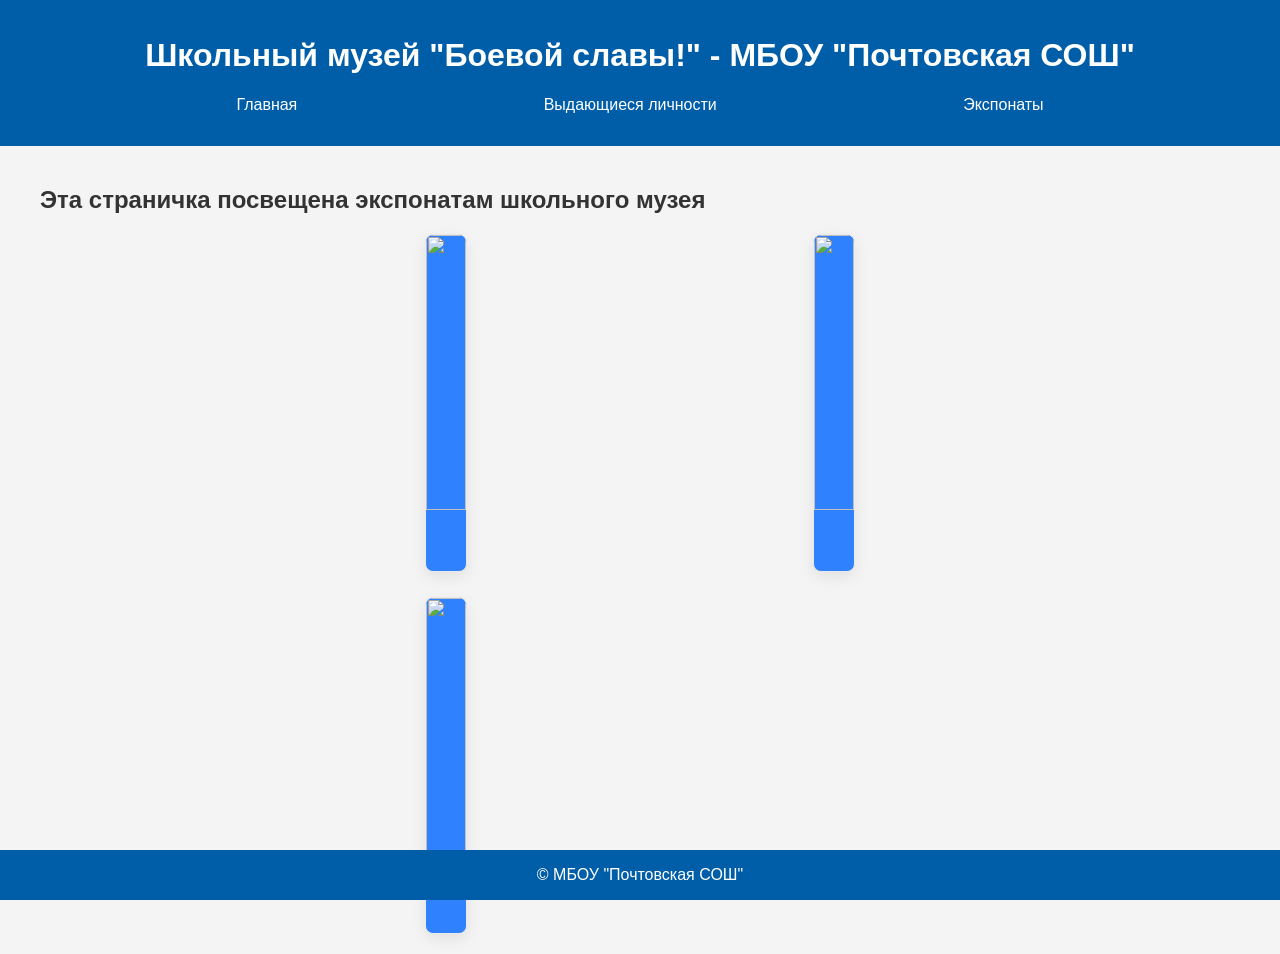
==== eks.html @ 76cba111 "-Доп изменения" ====
<!DOCTYPE html>
<html lang="ru">
<head>
    <meta charset="UTF-8">
    <title>Школьный музей "Боевой славы!" - МБОУ "Почтовская СОШ"</title>
    <link rel="stylesheet" href="style.css">
</head>
<body>
    <header>
        <h1>Школьный музей "Боевой славы!" - МБОУ "Почтовская СОШ"</h1>
        <nav>
        <ul>
            <li><a href="index.html">Главная</a></li>
            <li><a href="people.html">Выдающиеся личности</a></li>
            <li><a href="#">Экспонаты</a></li>
        </ul>
    </nav>
    
    </header>
   
    <main>
        <section>
            <h2>Эта страничка посвещена экспонатам школьного музея</h2>
            <p></p>
        </section>
        
        <section class="container">
            <h2></h2>
            <div class="cards">
                <div class="card">
                    <img src="" alt="">
                        <div class="card-content">
                                <h3></h3>
                                <p></p>
                        </div>
                </div>
                <div class="card">
                    <img src="" alt="">
                        <div class="card-content">
                                <h3></h3>
                                <p></p>
                        </div>
                </div>
                <div class="card">
                    <img src="" alt="">
                        <div class="card-content">
                                <h3></h3>
                                <p></p>
                        </div>
                </div>
            </div>
        </section>
    </main>
    
    <footer>
        © МБОУ "Почтовская СОШ"<br>
    </footer>

</body>

</html>
---- style.css ----
body {
            font-family: Arial, sans-serif;
            background-color: #f4f4f4;
            color: #333;
            margin: 0;
            padding: 0;
        }
        
        header {
            background-color: #005ea8;
            color: white;
            text-align: center;
            padding: 1em 0;
        }
        
        nav ul {
            list-style-type: none;
            padding: 0;
            display: flex;
            justify-content: space-evenly;

        }
        
        nav a {
            color: white;
            text-decoration: none;
            padding: 10px 10px;
            transition: all 0.3s ease-in-out;
        }
        
        nav a:hover {
            background-color: #fff;
            color: #007bff;
        }
        
        main {
            max-width: 1200px;
            margin: auto;
            padding: 20px;
        }
        
        section {
            margin-bottom: 20px;
        }
        
        footer {
            background-color: #005ea8;
            color: white;
            text-align: center;
            padding: 1em 0;
            position: fixed;
            bottom: 0;
            width: 100%;
        }
        /* Ниже стиль для фотографий */

        .container {
            max-width: 750px;
            margin: 0 auto;
        }

        .cards {
            display: grid;
            grid-template-columns: repeat(auto-fit, minmax(280px, 1fr));
            gap: 25px;
            justify-content: center;
        }

        .card {
            background: #2f81fdff ;
            border-radius: 8px;
            overflow: hidden;
            box-shadow: 0 5px 15px rgba(0,0,0,0.08);
            transition: transform 0.3s ease, box-shadow 0.3s ease;
            border: 1px solid #eaeaea;
            margin: auto;
        }

        .card:hover {
            transform: translateY(-5px);
            box-shadow: 0 8px 25px rgba(0,0,0,0.12);
        }

        .card img {
            width: 100%;
            height: 275px;
            object-fit: cover;
            display: block;
        }

        .card-content {
            padding: 20px;
        }

        .card-content h3 {
            color: #2c3e50;
            margin-bottom: 10px;
            font-size: 1.3em;
            font-weight: 600;
        }

        .card-content p {
            color: #000000ff;
            margin-bottom: 15px;
            font-size: 0.95em;
        }

        .year {
            display: inline-block;
            background: #3498db;
            color: white;
           padding: 6px 12px;
           border-radius: 20px;
            font-size: 0.85em;
            font-weight: 500;
        }
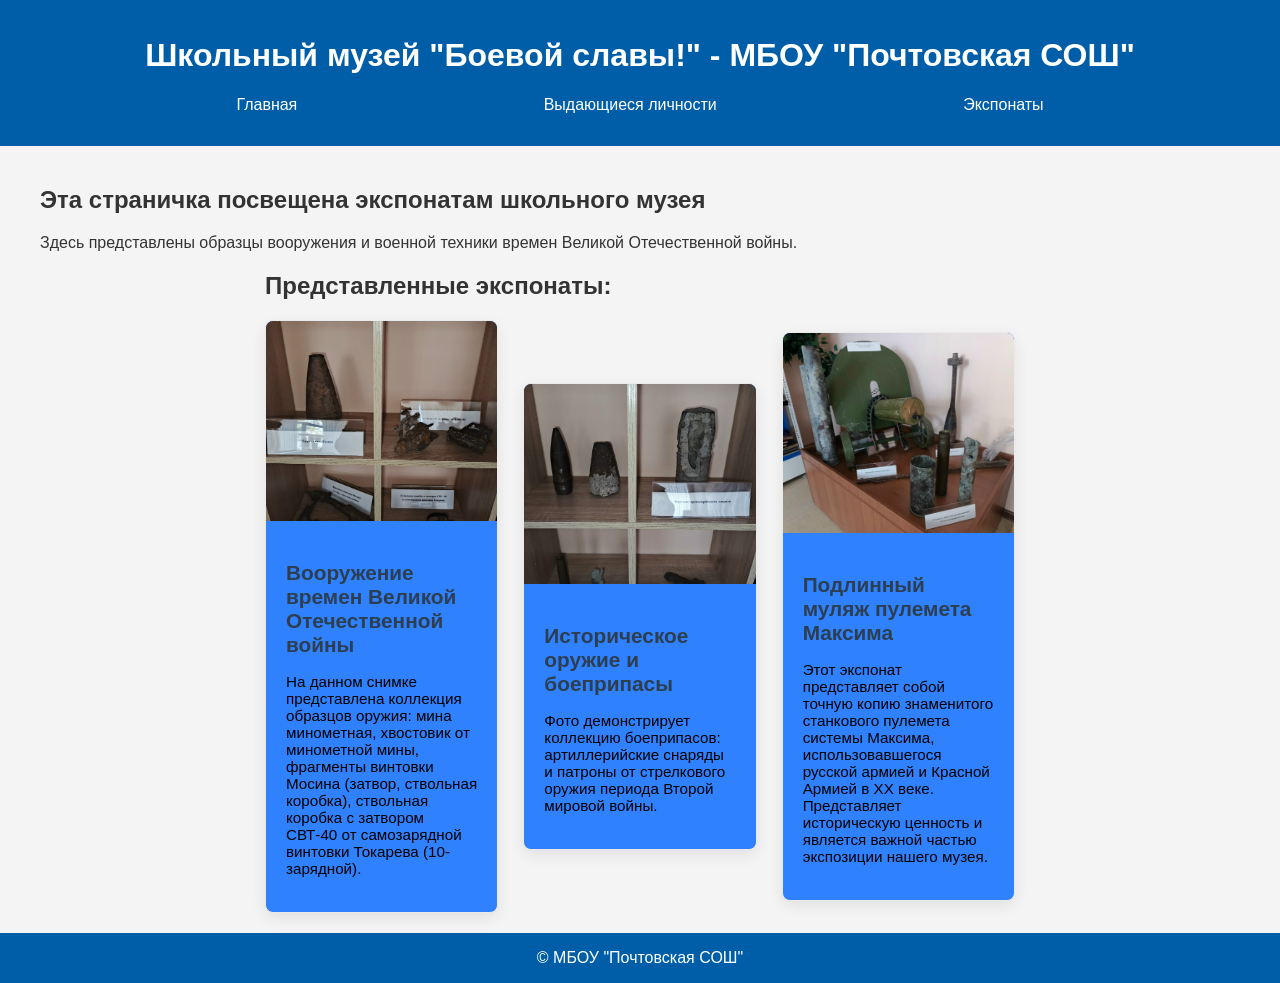
==== commit 18c44e8f: "Update eks.html изменные экспонаты" ====
--- a/eks.html
+++ b/eks.html
@@ -21,31 +21,31 @@
     <main>
         <section>
             <h2>Эта страничка посвещена экспонатам школьного музея</h2>
-            <p></p>
+            <p>Здесь представлены образцы вооружения и военной техники времен Великой Отечественной войны.</p>
         </section>
         
         <section class="container">
-            <h2></h2>
+            <h2>Представленные экспонаты:</h2>
             <div class="cards">
                 <div class="card">
-                    <img src="" alt="">
+                    <img src="img/img_eks/1st.jpg" alt="Образцы вооружений">
                         <div class="card-content">
-                                <h3></h3>
-                                <p></p>
+                                <h3>Вооружение времен Великой Отечественной войны</h3>
+                                <p>На данном снимке представлена коллекция образцов оружия: мина минометная, хвостовик от минометной мины, фрагменты винтовки Мосина (затвор, ствольная коробка), ствольная коробка с затвором СВТ-40 от самозарядной винтовки Токарева (10-зарядной).</p>
                         </div>
                 </div>
                 <div class="card">
-                    <img src="" alt="">
+                    <img src="img/img_eks/2st.jpg" alt="Артилярийские снаряды">
                         <div class="card-content">
-                                <h3></h3>
-                                <p></p>
+                                <h3>Историческое оружие и боеприпасы</h3>
+                                <p>Фото демонстрирует коллекцию боеприпасов: артиллерийские снаряды и патроны от стрелкового оружия периода Второй мировой войны.</p>
                         </div>
                 </div>
                 <div class="card">
-                    <img src="" alt="">
+                    <img src="img/img_eks/bigst.jpg" alt="Пулемет Максим">
                         <div class="card-content">
-                                <h3></h3>
-                                <p></p>
+                                <h3>Подлинный муляж пулемета Максима</h3>
+                                <p>Этот экспонат представляет собой точную копию знаменитого станкового пулемета системы Максима, использовавшегося русской армией и Красной Армией в XX веке. Представляет историческую ценность и является важной частью экспозиции нашего музея.</p>
                         </div>
                 </div>
             </div>
@@ -58,4 +58,4 @@
 
 </body>
 
-</html>+</html>
--- a/style.css
+++ b/style.css
@@ -21,6 +21,7 @@
 
         }
         
+
         nav a {
             color: white;
             text-decoration: none;
@@ -48,7 +49,6 @@
             color: white;
             text-align: center;
             padding: 1em 0;
-            position: fixed;
             bottom: 0;
             width: 100%;
         }
@@ -59,59 +59,56 @@
             margin: 0 auto;
         }
 
-        .cards {
-            display: grid;
-            grid-template-columns: repeat(auto-fit, minmax(280px, 1fr));
-            gap: 25px;
-            justify-content: center;
-        }
+      /* Остальные стили оставляем прежними... */
 
-        .card {
-            background: #2f81fdff ;
-            border-radius: 8px;
-            overflow: hidden;
-            box-shadow: 0 5px 15px rgba(0,0,0,0.08);
-            transition: transform 0.3s ease, box-shadow 0.3s ease;
-            border: 1px solid #eaeaea;
-            margin: auto;
-        }
+.cards {
+    display: grid;
+    grid-template-columns: repeat(3, 1fr); /* Теперь точно три столбца */
+    gap: 25px;
+    justify-content: stretch; /* Растягиваем содержимое равномерно */
+}
 
-        .card:hover {
-            transform: translateY(-5px);
-            box-shadow: 0 8px 25px rgba(0,0,0,0.12);
-        }
+.card {
+    background: #2f81fdff;
+    border-radius: 8px;
+    overflow: hidden;
+    box-shadow: 0 5px 15px rgba(0,0,0,0.08);
+    transition: transform 0.3s ease, box-shadow 0.3s ease;
+    border: 1px solid #eaeaea;
+    margin: auto;
+}
 
-        .card img {
-            width: 100%;
-            height: 275px;
-            object-fit: cover;
-            display: block;
-        }
+.card:hover {
+    transform: translateY(-5px);
+    box-shadow: 0 8px 25px rgba(0,0,0,0.12);
+}
 
-        .card-content {
-            padding: 20px;
-        }
+.card img {
+    width: 100%;
+    height: 200px;
+    object-fit: cover;
+    display: block;
+}
 
-        .card-content h3 {
-            color: #2c3e50;
-            margin-bottom: 10px;
-            font-size: 1.3em;
-            font-weight: 600;
-        }
+.card-content {
+    padding: 20px;
+}
 
-        .card-content p {
-            color: #000000ff;
-            margin-bottom: 15px;
-            font-size: 0.95em;
-        }
+.card-content h3 {
+    color: #2c3e50;
+    margin-bottom: 10px;
+    font-size: 1.3em;
+    font-weight: 600;
+}
 
-        .year {
-            display: inline-block;
-            background: #3498db;
-            color: white;
-           padding: 6px 12px;
-           border-radius: 20px;
-            font-size: 0.85em;
-            font-weight: 500;
-        }
+.card-content p {
+    color: #000000ff;
+    margin-bottom: 15px;
+    font-size: 0.95em;
+}
 
+.text {
+    margin-bottom: 15px;
+    padding: 5px;
+}
+
